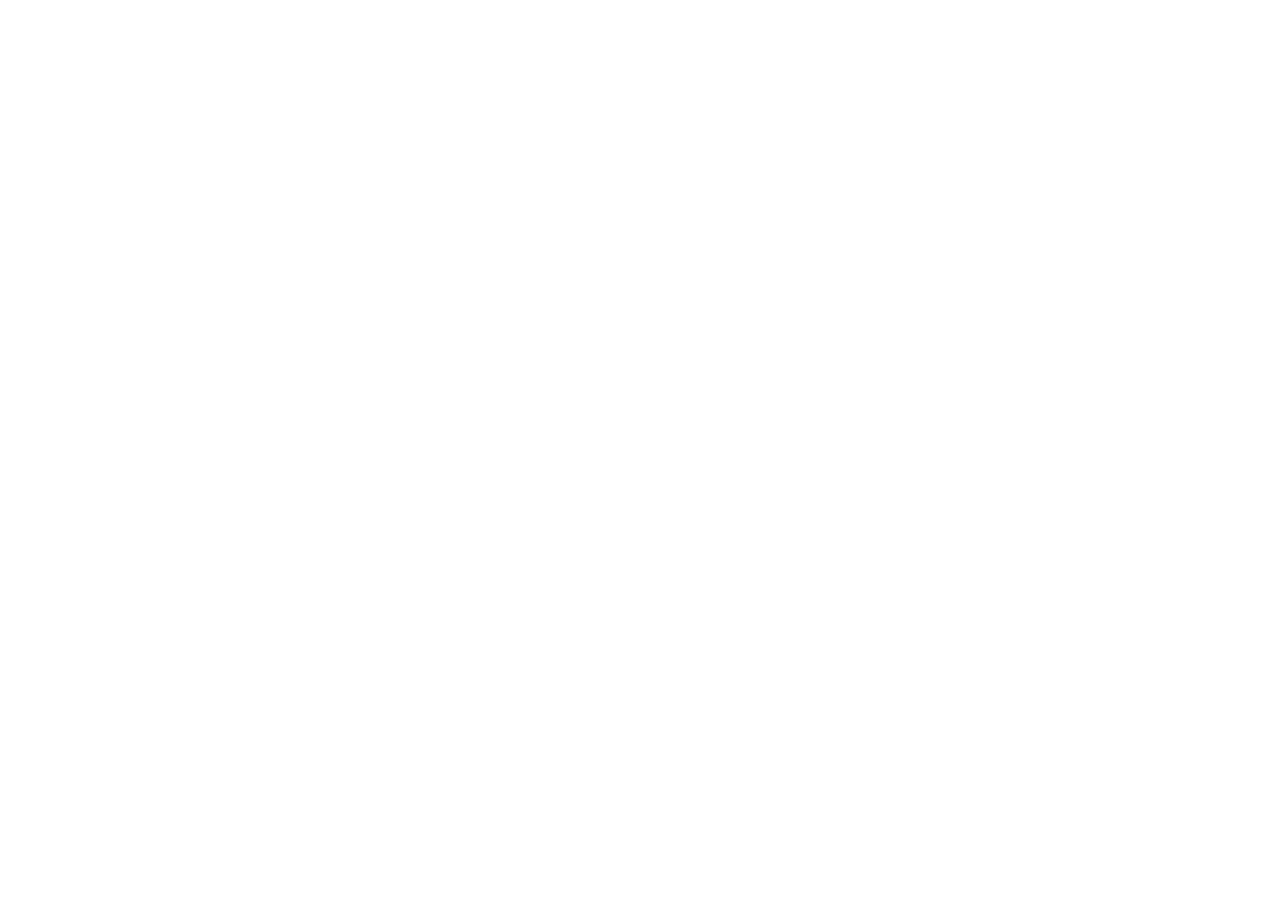
==== login.html @ a2781658 "init project" ====
<!DOCTYPE html>
<html lang="en">
    <head>
        <meta charset="UTF-8" />
        <meta http-equiv="X-UA-Compatible" content="IE=edge" />
        <meta name="viewport" content="width=device-width, initial-scale=1.0" />
        <title>Document</title>
    </head>
    <body></body>
</html>
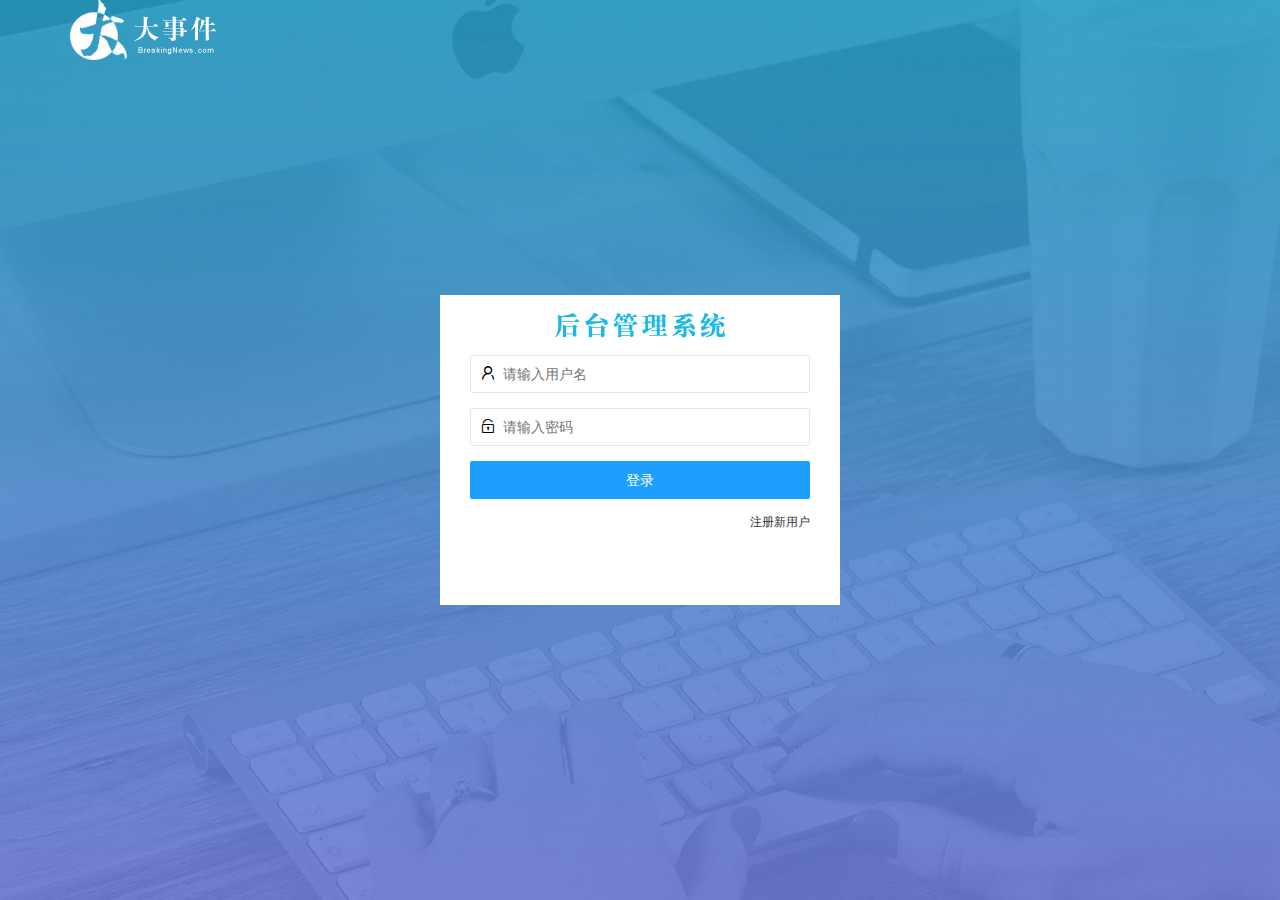
==== commit cc197604: "完成了登录和注册的提交" ====
--- a/login.html
+++ b/login.html
@@ -1,10 +1,102 @@
 <!DOCTYPE html>
 <html lang="en">
-    <head>
-        <meta charset="UTF-8" />
-        <meta http-equiv="X-UA-Compatible" content="IE=edge" />
-        <meta name="viewport" content="width=device-width, initial-scale=1.0" />
-        <title>Document</title>
-    </head>
-    <body></body>
+	<head>
+		<meta charset="UTF-8" />
+		<meta http-equiv="X-UA-Compatible" content="IE=edge" />
+		<meta name="viewport" content="width=device-width, initial-scale=1.0" />
+		<title>大事件-登录/注册</title>
+		<link rel="stylesheet" href="./assets/lib/layui/css/layui.css" />
+		<link rel="stylesheet" href="./assets/css/login.css" />
+	</head>
+
+	<body>
+		<!-- 头部logo区域 -->
+
+		<div class="layui-main">
+			<img src="./assets/images/logo.png" alt="" />
+		</div>
+
+		<!-- 登录的div -->
+		<div class="loginAndRegBox">
+			<div class="title-box"></div>
+
+			<!-- 登录的表单 -->
+			<div class="login-box">
+				<form class="layui-form" id="form_login">
+					<!-- 用户名框 -->
+					<div class="layui-form-item">
+						<i class="layui-icon layui-icon-username"></i>
+						<input type="text" name="username" required lay-verify="required" placeholder="请输入用户名" autocomplete="off" class="layui-input" />
+					</div>
+
+					<!-- 密码框 -->
+					<div class="layui-form-item">
+						<i class="layui-icon layui-icon-password"></i>
+						<input type="password" name="password" required lay-verify="required|pwd" placeholder="请输入密码" autocomplete="off" class="layui-input" />
+					</div>
+
+					<!-- 登录按钮 -->
+					<div class="layui-form-item">
+						<!-- 表单提交按钮和普通按钮的区别就是lay-submit属性 -->
+						<button class="layui-btn layui-btn-fluid layui-btn-normal" lay-submit="formDemo">登录</button>
+					</div>
+
+					<div class="layui-form-item links">
+						<a href="javascript:;" id="link_reg">注册新用户</a>
+					</div>
+				</form>
+			</div>
+
+			<!-- 注册的div-->
+			<div class="reg-box">
+				<!-- 注册的表单 -->
+				<form class="layui-form" id="form_reg">
+					<!-- 用户名框 -->
+					<div class="layui-form-item">
+						<i class="layui-icon layui-icon-username"></i>
+						<input type="text" name="username" required lay-verify="required" placeholder="请输入用户名" autocomplete="off" class="layui-input" />
+					</div>
+
+					<!-- 密码框 -->
+					<div class="layui-form-item">
+						<i class="layui-icon layui-icon-password"></i>
+						<input type="password" name="password" required lay-verify="required|pwd" placeholder="请输入密码" autocomplete="off" class="layui-input" />
+					</div>
+					<!-- 密码确认框 -->
+					<div class="layui-form-item">
+						<i class="layui-icon layui-icon-password"></i>
+						<input
+							type="password"
+							name="repassword"
+							required
+							lay-verify="required|pwd|repwd"
+							placeholder="再次确认密码"
+							autocomplete="off"
+							class="layui-input"
+						/>
+					</div>
+
+					<!-- 注册按钮 -->
+					<div class="layui-form-item">
+						<!-- 表单提交按钮和普通按钮的区别就是lay-submit属性 -->
+						<button class="layui-btn layui-btn-fluid layui-btn-normal" lay-submit="formDemo">注册</button>
+					</div>
+
+					<div class="layui-form-item links">
+						<a href="javascript:;" id="link_login">已有账户？去登录</a>
+					</div>
+				</form>
+			</div>
+		</div>
+		<!-- 导入layui的js文件-->
+		<script src="./assets/lib/layui/layui.all.js"></script>
+
+		<!-- 导入jQuery -->
+		<script src="./assets/lib/jquery.js"></script>
+
+		<!-- 导入自己封装的api -->
+		<script src="./assets/js/baseAPI.js"></script>
+		<!-- 导入自己的JavaScript -->
+		<script src="./assets/js/login.js"></script>
+	</body>
 </html>
--- a/assets/lib/layui/css/layui.css
+++ b/assets/lib/layui/css/layui.css
@@ -0,0 +1,2 @@
+/** layui-v2.5.5 MIT License By https://www.layui.com */
+ .layui-inline,img{display:inline-block;vertical-align:middle}h1,h2,h3,h4,h5,h6{font-weight:400}.layui-edge,.layui-header,.layui-inline,.layui-main{position:relative}.layui-body,.layui-edge,.layui-elip{overflow:hidden}.layui-btn,.layui-edge,.layui-inline,img{vertical-align:middle}.layui-btn,.layui-disabled,.layui-icon,.layui-unselect{-moz-user-select:none;-webkit-user-select:none;-ms-user-select:none}.layui-elip,.layui-form-checkbox span,.layui-form-pane .layui-form-label{text-overflow:ellipsis;white-space:nowrap}.layui-breadcrumb,.layui-tree-btnGroup{visibility:hidden}blockquote,body,button,dd,div,dl,dt,form,h1,h2,h3,h4,h5,h6,input,li,ol,p,pre,td,textarea,th,ul{margin:0;padding:0;-webkit-tap-highlight-color:rgba(0,0,0,0)}a:active,a:hover{outline:0}img{border:none}li{list-style:none}table{border-collapse:collapse;border-spacing:0}h4,h5,h6{font-size:100%}button,input,optgroup,option,select,textarea{font-family:inherit;font-size:inherit;font-style:inherit;font-weight:inherit;outline:0}pre{white-space:pre-wrap;white-space:-moz-pre-wrap;white-space:-pre-wrap;white-space:-o-pre-wrap;word-wrap:break-word}body{line-height:24px;font:14px Helvetica Neue,Helvetica,PingFang SC,Tahoma,Arial,sans-serif}hr{height:1px;margin:10px 0;border:0;clear:both}a{color:#333;text-decoration:none}a:hover{color:#777}a cite{font-style:normal;*cursor:pointer}.layui-border-box,.layui-border-box *{box-sizing:border-box}.layui-box,.layui-box *{box-sizing:content-box}.layui-clear{clear:both;*zoom:1}.layui-clear:after{content:'\20';clear:both;*zoom:1;display:block;height:0}.layui-inline{*display:inline;*zoom:1}.layui-edge{display:inline-block;width:0;height:0;border-width:6px;border-style:dashed;border-color:transparent}.layui-edge-top{top:-4px;border-bottom-color:#999;border-bottom-style:solid}.layui-edge-right{border-left-color:#999;border-left-style:solid}.layui-edge-bottom{top:2px;border-top-color:#999;border-top-style:solid}.layui-edge-left{border-right-color:#999;border-right-style:solid}.layui-disabled,.layui-disabled:hover{color:#d2d2d2!important;cursor:not-allowed!important}.layui-circle{border-radius:100%}.layui-show{display:block!important}.layui-hide{display:none!important}@font-face{font-family:layui-icon;src:url(../font/iconfont.eot?v=250);src:url(../font/iconfont.eot?v=250#iefix) format('embedded-opentype'),url(../font/iconfont.woff2?v=250) format('woff2'),url(../font/iconfont.woff?v=250) format('woff'),url(../font/iconfont.ttf?v=250) format('truetype'),url(../font/iconfont.svg?v=250#layui-icon) format('svg')}.layui-icon{font-family:layui-icon!important;font-size:16px;font-style:normal;-webkit-font-smoothing:antialiased;-moz-osx-font-smoothing:grayscale}.layui-icon-reply-fill:before{content:"\e611"}.layui-icon-set-fill:before{content:"\e614"}.layui-icon-menu-fill:before{content:"\e60f"}.layui-icon-search:before{content:"\e615"}.layui-icon-share:before{content:"\e641"}.layui-icon-set-sm:before{content:"\e620"}.layui-icon-engine:before{content:"\e628"}.layui-icon-close:before{content:"\1006"}.layui-icon-close-fill:before{content:"\1007"}.layui-icon-chart-screen:before{content:"\e629"}.layui-icon-star:before{content:"\e600"}.layui-icon-circle-dot:before{content:"\e617"}.layui-icon-chat:before{content:"\e606"}.layui-icon-release:before{content:"\e609"}.layui-icon-list:before{content:"\e60a"}.layui-icon-chart:before{content:"\e62c"}.layui-icon-ok-circle:before{content:"\1005"}.layui-icon-layim-theme:before{content:"\e61b"}.layui-icon-table:before{content:"\e62d"}.layui-icon-right:before{content:"\e602"}.layui-icon-left:before{content:"\e603"}.layui-icon-cart-simple:before{content:"\e698"}.layui-icon-face-cry:before{content:"\e69c"}.layui-icon-face-smile:before{content:"\e6af"}.layui-icon-survey:before{content:"\e6b2"}.layui-icon-tree:before{content:"\e62e"}.layui-icon-upload-circle:before{content:"\e62f"}.layui-icon-add-circle:before{content:"\e61f"}.layui-icon-download-circle:before{content:"\e601"}.layui-icon-templeate-1:before{content:"\e630"}.layui-icon-util:before{content:"\e631"}.layui-icon-face-surprised:before{content:"\e664"}.layui-icon-edit:before{content:"\e642"}.layui-icon-speaker:before{content:"\e645"}.layui-icon-down:before{content:"\e61a"}.layui-icon-file:before{content:"\e621"}.layui-icon-layouts:before{content:"\e632"}.layui-icon-rate-half:before{content:"\e6c9"}.layui-icon-add-circle-fine:before{content:"\e608"}.layui-icon-prev-circle:before{content:"\e633"}.layui-icon-read:before{content:"\e705"}.layui-icon-404:before{content:"\e61c"}.layui-icon-carousel:before{content:"\e634"}.layui-icon-help:before{content:"\e607"}.layui-icon-code-circle:before{content:"\e635"}.layui-icon-water:before{content:"\e636"}.layui-icon-username:before{content:"\e66f"}.layui-icon-find-fill:before{content:"\e670"}.layui-icon-about:before{content:"\e60b"}.layui-icon-location:before{content:"\e715"}.layui-icon-up:before{content:"\e619"}.layui-icon-pause:before{content:"\e651"}.layui-icon-date:before{content:"\e637"}.layui-icon-layim-uploadfile:before{content:"\e61d"}.layui-icon-delete:before{content:"\e640"}.layui-icon-play:before{content:"\e652"}.layui-icon-top:before{content:"\e604"}.layui-icon-friends:before{content:"\e612"}.layui-icon-refresh-3:before{content:"\e9aa"}.layui-icon-ok:before{content:"\e605"}.layui-icon-layer:before{content:"\e638"}.layui-icon-face-smile-fine:before{content:"\e60c"}.layui-icon-dollar:before{content:"\e659"}.layui-icon-group:before{content:"\e613"}.layui-icon-layim-download:before{content:"\e61e"}.layui-icon-picture-fine:before{content:"\e60d"}.layui-icon-link:before{content:"\e64c"}.layui-icon-diamond:before{content:"\e735"}.layui-icon-log:before{content:"\e60e"}.layui-icon-rate-solid:before{content:"\e67a"}.layui-icon-fonts-del:before{content:"\e64f"}.layui-icon-unlink:before{content:"\e64d"}.layui-icon-fonts-clear:before{content:"\e639"}.layui-icon-triangle-r:before{content:"\e623"}.layui-icon-circle:before{content:"\e63f"}.layui-icon-radio:before{content:"\e643"}.layui-icon-align-center:before{content:"\e647"}.layui-icon-align-right:before{content:"\e648"}.layui-icon-align-left:before{content:"\e649"}.layui-icon-loading-1:before{content:"\e63e"}.layui-icon-return:before{content:"\e65c"}.layui-icon-fonts-strong:before{content:"\e62b"}.layui-icon-upload:before{content:"\e67c"}.layui-icon-dialogue:before{content:"\e63a"}.layui-icon-video:before{content:"\e6ed"}.layui-icon-headset:before{content:"\e6fc"}.layui-icon-cellphone-fine:before{content:"\e63b"}.layui-icon-add-1:before{content:"\e654"}.layui-icon-face-smile-b:before{content:"\e650"}.layui-icon-fonts-html:before{content:"\e64b"}.layui-icon-form:before{content:"\e63c"}.layui-icon-cart:before{content:"\e657"}.layui-icon-camera-fill:before{content:"\e65d"}.layui-icon-tabs:before{content:"\e62a"}.layui-icon-fonts-code:before{content:"\e64e"}.layui-icon-fire:before{content:"\e756"}.layui-icon-set:before{content:"\e716"}.layui-icon-fonts-u:before{content:"\e646"}.layui-icon-triangle-d:before{content:"\e625"}.layui-icon-tips:before{content:"\e702"}.layui-icon-picture:before{content:"\e64a"}.layui-icon-more-vertical:before{content:"\e671"}.layui-icon-flag:before{content:"\e66c"}.layui-icon-loading:before{content:"\e63d"}.layui-icon-fonts-i:before{content:"\e644"}.layui-icon-refresh-1:before{content:"\e666"}.layui-icon-rmb:before{content:"\e65e"}.layui-icon-home:before{content:"\e68e"}.layui-icon-user:before{content:"\e770"}.layui-icon-notice:before{content:"\e667"}.layui-icon-login-weibo:before{content:"\e675"}.layui-icon-voice:before{content:"\e688"}.layui-icon-upload-drag:before{content:"\e681"}.layui-icon-login-qq:before{content:"\e676"}.layui-icon-snowflake:before{content:"\e6b1"}.layui-icon-file-b:before{content:"\e655"}.layui-icon-template:before{content:"\e663"}.layui-icon-auz:before{content:"\e672"}.layui-icon-console:before{content:"\e665"}.layui-icon-app:before{content:"\e653"}.layui-icon-prev:before{content:"\e65a"}.layui-icon-website:before{content:"\e7ae"}.layui-icon-next:before{content:"\e65b"}.layui-icon-component:before{content:"\e857"}.layui-icon-more:before{content:"\e65f"}.layui-icon-login-wechat:before{content:"\e677"}.layui-icon-shrink-right:before{content:"\e668"}.layui-icon-spread-left:before{content:"\e66b"}.layui-icon-camera:before{content:"\e660"}.layui-icon-note:before{content:"\e66e"}.layui-icon-refresh:before{content:"\e669"}.layui-icon-female:before{content:"\e661"}.layui-icon-male:before{content:"\e662"}.layui-icon-password:before{content:"\e673"}.layui-icon-senior:before{content:"\e674"}.layui-icon-theme:before{content:"\e66a"}.layui-icon-tread:before{content:"\e6c5"}.layui-icon-praise:before{content:"\e6c6"}.layui-icon-star-fill:before{content:"\e658"}.layui-icon-rate:before{content:"\e67b"}.layui-icon-template-1:before{content:"\e656"}.layui-icon-vercode:before{content:"\e679"}.layui-icon-cellphone:before{content:"\e678"}.layui-icon-screen-full:before{content:"\e622"}.layui-icon-screen-restore:before{content:"\e758"}.layui-icon-cols:before{content:"\e610"}.layui-icon-export:before{content:"\e67d"}.layui-icon-print:before{content:"\e66d"}.layui-icon-slider:before{content:"\e714"}.layui-icon-addition:before{content:"\e624"}.layui-icon-subtraction:before{content:"\e67e"}.layui-icon-service:before{content:"\e626"}.layui-icon-transfer:before{content:"\e691"}.layui-main{width:1140px;margin:0 auto}.layui-header{z-index:1000;height:60px}.layui-header a:hover{transition:all .5s;-webkit-transition:all .5s}.layui-side{position:fixed;left:0;top:0;bottom:0;z-index:999;width:200px;overflow-x:hidden}.layui-side-scroll{position:relative;width:220px;height:100%;overflow-x:hidden}.layui-body{position:absolute;left:200px;right:0;top:0;bottom:0;z-index:998;width:auto;overflow-y:auto;box-sizing:border-box}.layui-layout-body{overflow:hidden}.layui-layout-admin .layui-header{background-color:#23262E}.layui-layout-admin .layui-side{top:60px;width:200px;overflow-x:hidden}.layui-layout-admin .layui-body{position:fixed;top:60px;bottom:44px}.layui-layout-admin .layui-main{width:auto;margin:0 15px}.layui-layout-admin .layui-footer{position:fixed;left:200px;right:0;bottom:0;height:44px;line-height:44px;padding:0 15px;background-color:#eee}.layui-layout-admin .layui-logo{position:absolute;left:0;top:0;width:200px;height:100%;line-height:60px;text-align:center;color:#009688;font-size:16px}.layui-layout-admin .layui-header .layui-nav{background:0 0}.layui-layout-left{position:absolute!important;left:200px;top:0}.layui-layout-right{position:absolute!important;right:0;top:0}.layui-container{position:relative;margin:0 auto;padding:0 15px;box-sizing:border-box}.layui-fluid{position:relative;margin:0 auto;padding:0 15px}.layui-row:after,.layui-row:before{content:'';display:block;clear:both}.layui-col-lg1,.layui-col-lg10,.layui-col-lg11,.layui-col-lg12,.layui-col-lg2,.layui-col-lg3,.layui-col-lg4,.layui-col-lg5,.layui-col-lg6,.layui-col-lg7,.layui-col-lg8,.layui-col-lg9,.layui-col-md1,.layui-col-md10,.layui-col-md11,.layui-col-md12,.layui-col-md2,.layui-col-md3,.layui-col-md4,.layui-col-md5,.layui-col-md6,.layui-col-md7,.layui-col-md8,.layui-col-md9,.layui-col-sm1,.layui-col-sm10,.layui-col-sm11,.layui-col-sm12,.layui-col-sm2,.layui-col-sm3,.layui-col-sm4,.layui-col-sm5,.layui-col-sm6,.layui-col-sm7,.layui-col-sm8,.layui-col-sm9,.layui-col-xs1,.layui-col-xs10,.layui-col-xs11,.layui-col-xs12,.layui-col-xs2,.layui-col-xs3,.layui-col-xs4,.layui-col-xs5,.layui-col-xs6,.layui-col-xs7,.layui-col-xs8,.layui-col-xs9{position:relative;display:block;box-sizing:border-box}.layui-col-xs1,.layui-col-xs10,.layui-col-xs11,.layui-col-xs12,.layui-col-xs2,.layui-col-xs3,.layui-col-xs4,.layui-col-xs5,.layui-col-xs6,.layui-col-xs7,.layui-col-xs8,.layui-col-xs9{float:left}.layui-col-xs1{width:8.33333333%}.layui-col-xs2{width:16.66666667%}.layui-col-xs3{width:25%}.layui-col-xs4{width:33.33333333%}.layui-col-xs5{width:41.66666667%}.layui-col-xs6{width:50%}.layui-col-xs7{width:58.33333333%}.layui-col-xs8{width:66.66666667%}.layui-col-xs9{width:75%}.layui-col-xs10{width:83.33333333%}.layui-col-xs11{width:91.66666667%}.layui-col-xs12{width:100%}.layui-col-xs-offset1{margin-left:8.33333333%}.layui-col-xs-offset2{margin-left:16.66666667%}.layui-col-xs-offset3{margin-left:25%}.layui-col-xs-offset4{margin-left:33.33333333%}.layui-col-xs-offset5{margin-left:41.66666667%}.layui-col-xs-offset6{margin-left:50%}.layui-col-xs-offset7{margin-left:58.33333333%}.layui-col-xs-offset8{margin-left:66.66666667%}.layui-col-xs-offset9{margin-left:75%}.layui-col-xs-offset10{margin-left:83.33333333%}.layui-col-xs-offset11{margin-left:91.66666667%}.layui-col-xs-offset12{margin-left:100%}@media screen and (max-width:768px){.layui-hide-xs{display:none!important}.layui-show-xs-block{display:block!important}.layui-show-xs-inline{display:inline!important}.layui-show-xs-inline-block{display:inline-block!important}}@media screen and (min-width:768px){.layui-container{width:750px}.layui-hide-sm{display:none!important}.layui-show-sm-block{display:block!important}.layui-show-sm-inline{display:inline!important}.layui-show-sm-inline-block{display:inline-block!important}.layui-col-sm1,.layui-col-sm10,.layui-col-sm11,.layui-col-sm12,.layui-col-sm2,.layui-col-sm3,.layui-col-sm4,.layui-col-sm5,.layui-col-sm6,.layui-col-sm7,.layui-col-sm8,.layui-col-sm9{float:left}.layui-col-sm1{width:8.33333333%}.layui-col-sm2{width:16.66666667%}.layui-col-sm3{width:25%}.layui-col-sm4{width:33.33333333%}.layui-col-sm5{width:41.66666667%}.layui-col-sm6{width:50%}.layui-col-sm7{width:58.33333333%}.layui-col-sm8{width:66.66666667%}.layui-col-sm9{width:75%}.layui-col-sm10{width:83.33333333%}.layui-col-sm11{width:91.66666667%}.layui-col-sm12{width:100%}.layui-col-sm-offset1{margin-left:8.33333333%}.layui-col-sm-offset2{margin-left:16.66666667%}.layui-col-sm-offset3{margin-left:25%}.layui-col-sm-offset4{margin-left:33.33333333%}.layui-col-sm-offset5{margin-left:41.66666667%}.layui-col-sm-offset6{margin-left:50%}.layui-col-sm-offset7{margin-left:58.33333333%}.layui-col-sm-offset8{margin-left:66.66666667%}.layui-col-sm-offset9{margin-left:75%}.layui-col-sm-offset10{margin-left:83.33333333%}.layui-col-sm-offset11{margin-left:91.66666667%}.layui-col-sm-offset12{margin-left:100%}}@media screen and (min-width:992px){.layui-container{width:970px}.layui-hide-md{display:none!important}.layui-show-md-block{display:block!important}.layui-show-md-inline{display:inline!important}.layui-show-md-inline-block{display:inline-block!important}.layui-col-md1,.layui-col-md10,.layui-col-md11,.layui-col-md12,.layui-col-md2,.layui-col-md3,.layui-col-md4,.layui-col-md5,.layui-col-md6,.layui-col-md7,.layui-col-md8,.layui-col-md9{float:left}.layui-col-md1{width:8.33333333%}.layui-col-md2{width:16.66666667%}.layui-col-md3{width:25%}.layui-col-md4{width:33.33333333%}.layui-col-md5{width:41.66666667%}.layui-col-md6{width:50%}.layui-col-md7{width:58.33333333%}.layui-col-md8{width:66.66666667%}.layui-col-md9{width:75%}.layui-col-md10{width:83.33333333%}.layui-col-md11{width:91.66666667%}.layui-col-md12{width:100%}.layui-col-md-offset1{margin-left:8.33333333%}.layui-col-md-offset2{margin-left:16.66666667%}.layui-col-md-offset3{margin-left:25%}.layui-col-md-offset4{margin-left:33.33333333%}.layui-col-md-offset5{margin-left:41.66666667%}.layui-col-md-offset6{margin-left:50%}.layui-col-md-offset7{margin-left:58.33333333%}.layui-col-md-offset8{margin-left:66.66666667%}.layui-col-md-offset9{margin-left:75%}.layui-col-md-offset10{margin-left:83.33333333%}.layui-col-md-offset11{margin-left:91.66666667%}.layui-col-md-offset12{margin-left:100%}}@media screen and (min-width:1200px){.layui-container{width:1170px}.layui-hide-lg{display:none!important}.layui-show-lg-block{display:block!important}.layui-show-lg-inline{display:inline!important}.layui-show-lg-inline-block{display:inline-block!important}.layui-col-lg1,.layui-col-lg10,.layui-col-lg11,.layui-col-lg12,.layui-col-lg2,.layui-col-lg3,.layui-col-lg4,.layui-col-lg5,.layui-col-lg6,.layui-col-lg7,.layui-col-lg8,.layui-col-lg9{float:left}.layui-col-lg1{width:8.33333333%}.layui-col-lg2{width:16.66666667%}.layui-col-lg3{width:25%}.layui-col-lg4{width:33.33333333%}.layui-col-lg5{width:41.66666667%}.layui-col-lg6{width:50%}.layui-col-lg7{width:58.33333333%}.layui-col-lg8{width:66.66666667%}.layui-col-lg9{width:75%}.layui-col-lg10{width:83.33333333%}.layui-col-lg11{width:91.66666667%}.layui-col-lg12{width:100%}.layui-col-lg-offset1{margin-left:8.33333333%}.layui-col-lg-offset2{margin-left:16.66666667%}.layui-col-lg-offset3{margin-left:25%}.layui-col-lg-offset4{margin-left:33.33333333%}.layui-col-lg-offset5{margin-left:41.66666667%}.layui-col-lg-offset6{margin-left:50%}.layui-col-lg-offset7{margin-left:58.33333333%}.layui-col-lg-offset8{margin-left:66.66666667%}.layui-col-lg-offset9{margin-left:75%}.layui-col-lg-offset10{margin-left:83.33333333%}.layui-col-lg-offset11{margin-left:91.66666667%}.layui-col-lg-offset12{margin-left:100%}}.layui-col-space1{margin:-.5px}.layui-col-space1>*{padding:.5px}.layui-col-space3{margin:-1.5px}.layui-col-space3>*{padding:1.5px}.layui-col-space5{margin:-2.5px}.layui-col-space5>*{padding:2.5px}.layui-col-space8{margin:-3.5px}.layui-col-space8>*{padding:3.5px}.layui-col-space10{margin:-5px}.layui-col-space10>*{padding:5px}.layui-col-space12{margin:-6px}.layui-col-space12>*{padding:6px}.layui-col-space15{margin:-7.5px}.layui-col-space15>*{padding:7.5px}.layui-col-space18{margin:-9px}.layui-col-space18>*{padding:9px}.layui-col-space20{margin:-10px}.layui-col-space20>*{padding:10px}.layui-col-space22{margin:-11px}.layui-col-space22>*{padding:11px}.layui-col-space25{margin:-12.5px}.layui-col-space25>*{padding:12.5px}.layui-col-space30{margin:-15px}.layui-col-space30>*{padding:15px}.layui-btn,.layui-input,.layui-select,.layui-textarea,.layui-upload-button{outline:0;-webkit-appearance:none;transition:all .3s;-webkit-transition:all .3s;box-sizing:border-box}.layui-elem-quote{margin-bottom:10px;padding:15px;line-height:22px;border-left:5px solid #009688;border-radius:0 2px 2px 0;background-color:#f2f2f2}.layui-quote-nm{border-style:solid;border-width:1px 1px 1px 5px;background:0 0}.layui-elem-field{margin-bottom:10px;padding:0;border-width:1px;border-style:solid}.layui-elem-field legend{margin-left:20px;padding:0 10px;font-size:20px;font-weight:300}.layui-field-title{margin:10px 0 20px;border-width:1px 0 0}.layui-field-box{padding:10px 15px}.layui-field-title .layui-field-box{padding:10px 0}.layui-progress{position:relative;height:6px;border-radius:20px;background-color:#e2e2e2}.layui-progress-bar{position:absolute;left:0;top:0;width:0;max-width:100%;height:6px;border-radius:20px;text-align:right;background-color:#5FB878;transition:all .3s;-webkit-transition:all .3s}.layui-progress-big,.layui-progress-big .layui-progress-bar{height:18px;line-height:18px}.layui-progress-text{position:relative;top:-20px;line-height:18px;font-size:12px;color:#666}.layui-progress-big .layui-progress-text{position:static;padding:0 10px;color:#fff}.layui-collapse{border-width:1px;border-style:solid;border-radius:2px}.layui-colla-content,.layui-colla-item{border-top-width:1px;border-top-style:solid}.layui-colla-item:first-child{border-top:none}.layui-colla-title{position:relative;height:42px;line-height:42px;padding:0 15px 0 35px;color:#333;background-color:#f2f2f2;cursor:pointer;font-size:14px;overflow:hidden}.layui-colla-content{display:none;padding:10px 15px;line-height:22px;color:#666}.layui-colla-icon{position:absolute;left:15px;top:0;font-size:14px}.layui-card{margin-bottom:15px;border-radius:2px;background-color:#fff;box-shadow:0 1px 2px 0 rgba(0,0,0,.05)}.layui-card:last-child{margin-bottom:0}.layui-card-header{position:relative;height:42px;line-height:42px;padding:0 15px;border-bottom:1px solid #f6f6f6;color:#333;border-radius:2px 2px 0 0;font-size:14px}.layui-bg-black,.layui-bg-blue,.layui-bg-cyan,.layui-bg-green,.layui-bg-orange,.layui-bg-red{color:#fff!important}.layui-card-body{position:relative;padding:10px 15px;line-height:24px}.layui-card-body[pad15]{padding:15px}.layui-card-body[pad20]{padding:20px}.layui-card-body .layui-table{margin:5px 0}.layui-card .layui-tab{margin:0}.layui-panel-window{position:relative;padding:15px;border-radius:0;border-top:5px solid #E6E6E6;background-color:#fff}.layui-auxiliar-moving{position:fixed;left:0;right:0;top:0;bottom:0;width:100%;height:100%;background:0 0;z-index:9999999999}.layui-form-label,.layui-form-mid,.layui-form-select,.layui-input-block,.layui-input-inline,.layui-textarea{position:relative}.layui-bg-red{background-color:#FF5722!important}.layui-bg-orange{background-color:#FFB800!important}.layui-bg-green{background-color:#009688!important}.layui-bg-cyan{background-color:#2F4056!important}.layui-bg-blue{background-color:#1E9FFF!important}.layui-bg-black{background-color:#393D49!important}.layui-bg-gray{background-color:#eee!important;color:#666!important}.layui-badge-rim,.layui-colla-content,.layui-colla-item,.layui-collapse,.layui-elem-field,.layui-form-pane .layui-form-item[pane],.layui-form-pane .layui-form-label,.layui-input,.layui-layedit,.layui-layedit-tool,.layui-quote-nm,.layui-select,.layui-tab-bar,.layui-tab-card,.layui-tab-title,.layui-tab-title .layui-this:after,.layui-textarea{border-color:#e6e6e6}.layui-timeline-item:before,hr{background-color:#e6e6e6}.layui-text{line-height:22px;font-size:14px;color:#666}.layui-text h1,.layui-text h2,.layui-text h3{font-weight:500;color:#333}.layui-text h1{font-size:30px}.layui-text h2{font-size:24px}.layui-text h3{font-size:18px}.layui-text a:not(.layui-btn){color:#01AAED}.layui-text a:not(.layui-btn):hover{text-decoration:underline}.layui-text ul{padding:5px 0 5px 15px}.layui-text ul li{margin-top:5px;list-style-type:disc}.layui-text em,.layui-word-aux{color:#999!important;padding:0 5px!important}.layui-btn{display:inline-block;height:38px;line-height:38px;padding:0 18px;background-color:#009688;color:#fff;white-space:nowrap;text-align:center;font-size:14px;border:none;border-radius:2px;cursor:pointer}.layui-btn:hover{opacity:.8;filter:alpha(opacity=80);color:#fff}.layui-btn:active{opacity:1;filter:alpha(opacity=100)}.layui-btn+.layui-btn{margin-left:10px}.layui-btn-container{font-size:0}.layui-btn-container .layui-btn{margin-right:10px;margin-bottom:10px}.layui-btn-container .layui-btn+.layui-btn{margin-left:0}.layui-table .layui-btn-container .layui-btn{margin-bottom:9px}.layui-btn-radius{border-radius:100px}.layui-btn .layui-icon{margin-right:3px;font-size:18px;vertical-align:bottom;vertical-align:middle\9}.layui-btn-primary{border:1px solid #C9C9C9;background-color:#fff;color:#555}.layui-btn-primary:hover{border-color:#009688;color:#333}.layui-btn-normal{background-color:#1E9FFF}.layui-btn-warm{background-color:#FFB800}.layui-btn-danger{background-color:#FF5722}.layui-btn-checked{background-color:#5FB878}.layui-btn-disabled,.layui-btn-disabled:active,.layui-btn-disabled:hover{border:1px solid #e6e6e6;background-color:#FBFBFB;color:#C9C9C9;cursor:not-allowed;opacity:1}.layui-btn-lg{height:44px;line-height:44px;padding:0 25px;font-size:16px}.layui-btn-sm{height:30px;line-height:30px;padding:0 10px;font-size:12px}.layui-btn-sm i{font-size:16px!important}.layui-btn-xs{height:22px;line-height:22px;padding:0 5px;font-size:12px}.layui-btn-xs i{font-size:14px!important}.layui-btn-group{display:inline-block;vertical-align:middle;font-size:0}.layui-btn-group .layui-btn{margin-left:0!important;margin-right:0!important;border-left:1px solid rgba(255,255,255,.5);border-radius:0}.layui-btn-group .layui-btn-primary{border-left:none}.layui-btn-group .layui-btn-primary:hover{border-color:#C9C9C9;color:#009688}.layui-btn-group .layui-btn:first-child{border-left:none;border-radius:2px 0 0 2px}.layui-btn-group .layui-btn-primary:first-child{border-left:1px solid #c9c9c9}.layui-btn-group .layui-btn:last-child{border-radius:0 2px 2px 0}.layui-btn-group .layui-btn+.layui-btn{margin-left:0}.layui-btn-group+.layui-btn-group{margin-left:10px}.layui-btn-fluid{width:100%}.layui-input,.layui-select,.layui-textarea{height:38px;line-height:1.3;line-height:38px\9;border-width:1px;border-style:solid;background-color:#fff;border-radius:2px}.layui-input::-webkit-input-placeholder,.layui-select::-webkit-input-placeholder,.layui-textarea::-webkit-input-placeholder{line-height:1.3}.layui-input,.layui-textarea{display:block;width:100%;padding-left:10px}.layui-input:hover,.layui-textarea:hover{border-color:#D2D2D2!important}.layui-input:focus,.layui-textarea:focus{border-color:#C9C9C9!important}.layui-textarea{min-height:100px;height:auto;line-height:20px;padding:6px 10px;resize:vertical}.layui-select{padding:0 10px}.layui-form input[type=checkbox],.layui-form input[type=radio],.layui-form select{display:none}.layui-form [lay-ignore]{display:initial}.layui-form-item{margin-bottom:15px;clear:both;*zoom:1}.layui-form-item:after{content:'\20';clear:both;*zoom:1;display:block;height:0}.layui-form-label{float:left;display:block;padding:9px 15px;width:80px;font-weight:400;line-height:20px;text-align:right}.layui-form-label-col{display:block;float:none;padding:9px 0;line-height:20px;text-align:left}.layui-form-item .layui-inline{margin-bottom:5px;margin-right:10px}.layui-input-block{margin-left:110px;min-height:36px}.layui-input-inline{display:inline-block;vertical-align:middle}.layui-form-item .layui-input-inline{float:left;width:190px;margin-right:10px}.layui-form-text .layui-input-inline{width:auto}.layui-form-mid{float:left;display:block;padding:9px 0!important;line-height:20px;margin-right:10px}.layui-form-danger+.layui-form-select .layui-input,.layui-form-danger:focus{border-color:#FF5722!important}.layui-form-select .layui-input{padding-right:30px;cursor:pointer}.layui-form-select .layui-edge{position:absolute;right:10px;top:50%;margin-top:-3px;cursor:pointer;border-width:6px;border-top-color:#c2c2c2;border-top-style:solid;transition:all .3s;-webkit-transition:all .3s}.layui-form-select dl{display:none;position:absolute;left:0;top:42px;padding:5px 0;z-index:899;min-width:100%;border:1px solid #d2d2d2;max-height:300px;overflow-y:auto;background-color:#fff;border-radius:2px;box-shadow:0 2px 4px rgba(0,0,0,.12);box-sizing:border-box}.layui-form-select dl dd,.layui-form-select dl dt{padding:0 10px;line-height:36px;white-space:nowrap;overflow:hidden;text-overflow:ellipsis}.layui-form-select dl dt{font-size:12px;color:#999}.layui-form-select dl dd{cursor:pointer}.layui-form-select dl dd:hover{background-color:#f2f2f2;-webkit-transition:.5s all;transition:.5s all}.layui-form-select .layui-select-group dd{padding-left:20px}.layui-form-select dl dd.layui-select-tips{padding-left:10px!important;color:#999}.layui-form-select dl dd.layui-this{background-color:#5FB878;color:#fff}.layui-form-checkbox,.layui-form-select dl dd.layui-disabled{background-color:#fff}.layui-form-selected dl{display:block}.layui-form-checkbox,.layui-form-checkbox *,.layui-form-switch{display:inline-block;vertical-align:middle}.layui-form-selected .layui-edge{margin-top:-9px;-webkit-transform:rotate(180deg);transform:rotate(180deg);margin-top:-3px\9}:root .layui-form-selected .layui-edge{margin-top:-9px\0/IE9}.layui-form-selectup dl{top:auto;bottom:42px}.layui-select-none{margin:5px 0;text-align:center;color:#999}.layui-select-disabled .layui-disabled{border-color:#eee!important}.layui-select-disabled .layui-edge{border-top-color:#d2d2d2}.layui-form-checkbox{position:relative;height:30px;line-height:30px;margin-right:10px;padding-right:30px;cursor:pointer;font-size:0;-webkit-transition:.1s linear;transition:.1s linear;box-sizing:border-box}.layui-form-checkbox span{padding:0 10px;height:100%;font-size:14px;border-radius:2px 0 0 2px;background-color:#d2d2d2;color:#fff;overflow:hidden}.layui-form-checkbox:hover span{background-color:#c2c2c2}.layui-form-checkbox i{position:absolute;right:0;top:0;width:30px;height:28px;border:1px solid #d2d2d2;border-left:none;border-radius:0 2px 2px 0;color:#fff;font-size:20px;text-align:center}.layui-form-checkbox:hover i{border-color:#c2c2c2;color:#c2c2c2}.layui-form-checked,.layui-form-checked:hover{border-color:#5FB878}.layui-form-checked span,.layui-form-checked:hover span{background-color:#5FB878}.layui-form-checked i,.layui-form-checked:hover i{color:#5FB878}.layui-form-item .layui-form-checkbox{margin-top:4px}.layui-form-checkbox[lay-skin=primary]{height:auto!important;line-height:normal!important;min-width:18px;min-height:18px;border:none!important;margin-right:0;padding-left:28px;padding-right:0;background:0 0}.layui-form-checkbox[lay-skin=primary] span{padding-left:0;padding-right:15px;line-height:18px;background:0 0;color:#666}.layui-form-checkbox[lay-skin=primary] i{right:auto;left:0;width:16px;height:16px;line-height:16px;border:1px solid #d2d2d2;font-size:12px;border-radius:2px;background-color:#fff;-webkit-transition:.1s linear;transition:.1s linear}.layui-form-checkbox[lay-skin=primary]:hover i{border-color:#5FB878;color:#fff}.layui-form-checked[lay-skin=primary] i{border-color:#5FB878!important;background-color:#5FB878;color:#fff}.layui-checkbox-disbaled[lay-skin=primary] span{background:0 0!important;color:#c2c2c2}.layui-checkbox-disbaled[lay-skin=primary]:hover i{border-color:#d2d2d2}.layui-form-item .layui-form-checkbox[lay-skin=primary]{margin-top:10px}.layui-form-switch{position:relative;height:22px;line-height:22px;min-width:35px;padding:0 5px;margin-top:8px;border:1px solid #d2d2d2;border-radius:20px;cursor:pointer;background-color:#fff;-webkit-transition:.1s linear;transition:.1s linear}.layui-form-switch i{position:absolute;left:5px;top:3px;width:16px;height:16px;border-radius:20px;background-color:#d2d2d2;-webkit-transition:.1s linear;transition:.1s linear}.layui-form-switch em{position:relative;top:0;width:25px;margin-left:21px;padding:0!important;text-align:center!important;color:#999!important;font-style:normal!important;font-size:12px}.layui-form-onswitch{border-color:#5FB878;background-color:#5FB878}.layui-checkbox-disbaled,.layui-checkbox-disbaled i{border-color:#e2e2e2!important}.layui-form-onswitch i{left:100%;margin-left:-21px;background-color:#fff}.layui-form-onswitch em{margin-left:5px;margin-right:21px;color:#fff!important}.layui-checkbox-disbaled span{background-color:#e2e2e2!important}.layui-checkbox-disbaled:hover i{color:#fff!important}[lay-radio]{display:none}.layui-form-radio,.layui-form-radio *{display:inline-block;vertical-align:middle}.layui-form-radio{line-height:28px;margin:6px 10px 0 0;padding-right:10px;cursor:pointer;font-size:0}.layui-form-radio *{font-size:14px}.layui-form-radio>i{margin-right:8px;font-size:22px;color:#c2c2c2}.layui-form-radio>i:hover,.layui-form-radioed>i{color:#5FB878}.layui-radio-disbaled>i{color:#e2e2e2!important}.layui-form-pane .layui-form-label{width:110px;padding:8px 15px;height:38px;line-height:20px;border-width:1px;border-style:solid;border-radius:2px 0 0 2px;text-align:center;background-color:#FBFBFB;overflow:hidden;box-sizing:border-box}.layui-form-pane .layui-input-inline{margin-left:-1px}.layui-form-pane .layui-input-block{margin-left:110px;left:-1px}.layui-form-pane .layui-input{border-radius:0 2px 2px 0}.layui-form-pane .layui-form-text .layui-form-label{float:none;width:100%;border-radius:2px;box-sizing:border-box;text-align:left}.layui-form-pane .layui-form-text .layui-input-inline{display:block;margin:0;top:-1px;clear:both}.layui-form-pane .layui-form-text .layui-input-block{margin:0;left:0;top:-1px}.layui-form-pane .layui-form-text .layui-textarea{min-height:100px;border-radius:0 0 2px 2px}.layui-form-pane .layui-form-checkbox{margin:4px 0 4px 10px}.layui-form-pane .layui-form-radio,.layui-form-pane .layui-form-switch{margin-top:6px;margin-left:10px}.layui-form-pane .layui-form-item[pane]{position:relative;border-width:1px;border-style:solid}.layui-form-pane .layui-form-item[pane] .layui-form-label{position:absolute;left:0;top:0;height:100%;border-width:0 1px 0 0}.layui-form-pane .layui-form-item[pane] .layui-input-inline{margin-left:110px}@media screen and (max-width:450px){.layui-form-item .layui-form-label{text-overflow:ellipsis;overflow:hidden;white-space:nowrap}.layui-form-item .layui-inline{display:block;margin-right:0;margin-bottom:20px;clear:both}.layui-form-item .layui-inline:after{content:'\20';clear:both;display:block;height:0}.layui-form-item .layui-input-inline{display:block;float:none;left:-3px;width:auto;margin:0 0 10px 112px}.layui-form-item .layui-input-inline+.layui-form-mid{margin-left:110px;top:-5px;padding:0}.layui-form-item .layui-form-checkbox{margin-right:5px;margin-bottom:5px}}.layui-layedit{border-width:1px;border-style:solid;border-radius:2px}.layui-layedit-tool{padding:3px 5px;border-bottom-width:1px;border-bottom-style:solid;font-size:0}.layedit-tool-fixed{position:fixed;top:0;border-top:1px solid #e2e2e2}.layui-layedit-tool .layedit-tool-mid,.layui-layedit-tool .layui-icon{display:inline-block;vertical-align:middle;text-align:center;font-size:14px}.layui-layedit-tool .layui-icon{position:relative;width:32px;height:30px;line-height:30px;margin:3px 5px;color:#777;cursor:pointer;border-radius:2px}.layui-layedit-tool .layui-icon:hover{color:#393D49}.layui-layedit-tool .layui-icon:active{color:#000}.layui-layedit-tool .layedit-tool-active{background-color:#e2e2e2;color:#000}.layui-layedit-tool .layui-disabled,.layui-layedit-tool .layui-disabled:hover{color:#d2d2d2;cursor:not-allowed}.layui-layedit-tool .layedit-tool-mid{width:1px;height:18px;margin:0 10px;background-color:#d2d2d2}.layedit-tool-html{width:50px!important;font-size:30px!important}.layedit-tool-b,.layedit-tool-code,.layedit-tool-help{font-size:16px!important}.layedit-tool-d,.layedit-tool-face,.layedit-tool-image,.layedit-tool-unlink{font-size:18px!important}.layedit-tool-image input{position:absolute;font-size:0;left:0;top:0;width:100%;height:100%;opacity:.01;filter:Alpha(opacity=1);cursor:pointer}.layui-layedit-iframe iframe{display:block;width:100%}#LAY_layedit_code{overflow:hidden}.layui-laypage{display:inline-block;*display:inline;*zoom:1;vertical-align:middle;margin:10px 0;font-size:0}.layui-laypage>a:first-child,.layui-laypage>a:first-child em{border-radius:2px 0 0 2px}.layui-laypage>a:last-child,.layui-laypage>a:last-child em{border-radius:0 2px 2px 0}.layui-laypage>:first-child{margin-left:0!important}.layui-laypage>:last-child{margin-right:0!important}.layui-laypage a,.layui-laypage button,.layui-laypage input,.layui-laypage select,.layui-laypage span{border:1px solid #e2e2e2}.layui-laypage a,.layui-laypage span{display:inline-block;*display:inline;*zoom:1;vertical-align:middle;padding:0 15px;height:28px;line-height:28px;margin:0 -1px 5px 0;background-color:#fff;color:#333;font-size:12px}.layui-flow-more a *,.layui-laypage input,.layui-table-view select[lay-ignore]{display:inline-block}.layui-laypage a:hover{color:#009688}.layui-laypage em{font-style:normal}.layui-laypage .layui-laypage-spr{color:#999;font-weight:700}.layui-laypage a{text-decoration:none}.layui-laypage .layui-laypage-curr{position:relative}.layui-laypage .layui-laypage-curr em{position:relative;color:#fff}.layui-laypage .layui-laypage-curr .layui-laypage-em{position:absolute;left:-1px;top:-1px;padding:1px;width:100%;height:100%;background-color:#009688}.layui-laypage-em{border-radius:2px}.layui-laypage-next em,.layui-laypage-prev em{font-family:Sim sun;font-size:16px}.layui-laypage .layui-laypage-count,.layui-laypage .layui-laypage-limits,.layui-laypage .layui-laypage-refresh,.layui-laypage .layui-laypage-skip{margin-left:10px;margin-right:10px;padding:0;border:none}.layui-laypage .layui-laypage-limits,.layui-laypage .layui-laypage-refresh{vertical-align:top}.layui-laypage .layui-laypage-refresh i{font-size:18px;cursor:pointer}.layui-laypage select{height:22px;padding:3px;border-radius:2px;cursor:pointer}.layui-laypage .layui-laypage-skip{height:30px;line-height:30px;color:#999}.layui-laypage button,.layui-laypage input{height:30px;line-height:30px;border-radius:2px;vertical-align:top;background-color:#fff;box-sizing:border-box}.layui-laypage input{width:40px;margin:0 10px;padding:0 3px;text-align:center}.layui-laypage input:focus,.layui-laypage select:focus{border-color:#009688!important}.layui-laypage button{margin-left:10px;padding:0 10px;cursor:pointer}.layui-table,.layui-table-view{margin:10px 0}.layui-flow-more{margin:10px 0;text-align:center;color:#999;font-size:14px}.layui-flow-more a{height:32px;line-height:32px}.layui-flow-more a *{vertical-align:top}.layui-flow-more a cite{padding:0 20px;border-radius:3px;background-color:#eee;color:#333;font-style:normal}.layui-flow-more a cite:hover{opacity:.8}.layui-flow-more a i{font-size:30px;color:#737383}.layui-table{width:100%;background-color:#fff;color:#666}.layui-table tr{transition:all .3s;-webkit-transition:all .3s}.layui-table th{text-align:left;font-weight:400}.layui-table tbody tr:hover,.layui-table thead tr,.layui-table-click,.layui-table-header,.layui-table-hover,.layui-table-mend,.layui-table-patch,.layui-table-tool,.layui-table-total,.layui-table-total tr,.layui-table[lay-even] tr:nth-child(even){background-color:#f2f2f2}.layui-table td,.layui-table th,.layui-table-col-set,.layui-table-fixed-r,.layui-table-grid-down,.layui-table-header,.layui-table-page,.layui-table-tips-main,.layui-table-tool,.layui-table-total,.layui-table-view,.layui-table[lay-skin=line],.layui-table[lay-skin=row]{border-width:1px;border-style:solid;border-color:#e6e6e6}.layui-table td,.layui-table th{position:relative;padding:9px 15px;min-height:20px;line-height:20px;font-size:14px}.layui-table[lay-skin=line] td,.layui-table[lay-skin=line] th{border-width:0 0 1px}.layui-table[lay-skin=row] td,.layui-table[lay-skin=row] th{border-width:0 1px 0 0}.layui-table[lay-skin=nob] td,.layui-table[lay-skin=nob] th{border:none}.layui-table img{max-width:100px}.layui-table[lay-size=lg] td,.layui-table[lay-size=lg] th{padding:15px 30px}.layui-table-view .layui-table[lay-size=lg] .layui-table-cell{height:40px;line-height:40px}.layui-table[lay-size=sm] td,.layui-table[lay-size=sm] th{font-size:12px;padding:5px 10px}.layui-table-view .layui-table[lay-size=sm] .layui-table-cell{height:20px;line-height:20px}.layui-table[lay-data]{display:none}.layui-table-box{position:relative;overflow:hidden}.layui-table-view .layui-table{position:relative;width:auto;margin:0}.layui-table-view .layui-table[lay-skin=line]{border-width:0 1px 0 0}.layui-table-view .layui-table[lay-skin=row]{border-width:0 0 1px}.layui-table-view .layui-table td,.layui-table-view .layui-table th{padding:5px 0;border-top:none;border-left:none}.layui-table-view .layui-table th.layui-unselect .layui-table-cell span{cursor:pointer}.layui-table-view .layui-table td{cursor:default}.layui-table-view .layui-table td[data-edit=text]{cursor:text}.layui-table-view .layui-form-checkbox[lay-skin=primary] i{width:18px;height:18px}.layui-table-view .layui-form-radio{line-height:0;padding:0}.layui-table-view .layui-form-radio>i{margin:0;font-size:20px}.layui-table-init{position:absolute;left:0;top:0;width:100%;height:100%;text-align:center;z-index:110}.layui-table-init .layui-icon{position:absolute;left:50%;top:50%;margin:-15px 0 0 -15px;font-size:30px;color:#c2c2c2}.layui-table-header{border-width:0 0 1px;overflow:hidden}.layui-table-header .layui-table{margin-bottom:-1px}.layui-table-tool .layui-inline[lay-event]{position:relative;width:26px;height:26px;padding:5px;line-height:16px;margin-right:10px;text-align:center;color:#333;border:1px solid #ccc;cursor:pointer;-webkit-transition:.5s all;transition:.5s all}.layui-table-tool .layui-inline[lay-event]:hover{border:1px solid #999}.layui-table-tool-temp{padding-right:120px}.layui-table-tool-self{position:absolute;right:17px;top:10px}.layui-table-tool .layui-table-tool-self .layui-inline[lay-event]{margin:0 0 0 10px}.layui-table-tool-panel{position:absolute;top:29px;left:-1px;padding:5px 0;min-width:150px;min-height:40px;border:1px solid #d2d2d2;text-align:left;overflow-y:auto;background-color:#fff;box-shadow:0 2px 4px rgba(0,0,0,.12)}.layui-table-cell,.layui-table-tool-panel li{overflow:hidden;text-overflow:ellipsis;white-space:nowrap}.layui-table-tool-panel li{padding:0 10px;line-height:30px;-webkit-transition:.5s all;transition:.5s all}.layui-table-tool-panel li .layui-form-checkbox[lay-skin=primary]{width:100%;padding-left:28px}.layui-table-tool-panel li:hover{background-color:#f2f2f2}.layui-table-tool-panel li .layui-form-checkbox[lay-skin=primary] i{position:absolute;left:0;top:0}.layui-table-tool-panel li .layui-form-checkbox[lay-skin=primary] span{padding:0}.layui-table-tool .layui-table-tool-self .layui-table-tool-panel{left:auto;right:-1px}.layui-table-col-set{position:absolute;right:0;top:0;width:20px;height:100%;border-width:0 0 0 1px;background-color:#fff}.layui-table-sort{width:10px;height:20px;margin-left:5px;cursor:pointer!important}.layui-table-sort .layui-edge{position:absolute;left:5px;border-width:5px}.layui-table-sort .layui-table-sort-asc{top:3px;border-top:none;border-bottom-style:solid;border-bottom-color:#b2b2b2}.layui-table-sort .layui-table-sort-asc:hover{border-bottom-color:#666}.layui-table-sort .layui-table-sort-desc{bottom:5px;border-bottom:none;border-top-style:solid;border-top-color:#b2b2b2}.layui-table-sort .layui-table-sort-desc:hover{border-top-color:#666}.layui-table-sort[lay-sort=asc] .layui-table-sort-asc{border-bottom-color:#000}.layui-table-sort[lay-sort=desc] .layui-table-sort-desc{border-top-color:#000}.layui-table-cell{height:28px;line-height:28px;padding:0 15px;position:relative;box-sizing:border-box}.layui-table-cell .layui-form-checkbox[lay-skin=primary]{top:-1px;padding:0}.layui-table-cell .layui-table-link{color:#01AAED}.laytable-cell-checkbox,.laytable-cell-numbers,.laytable-cell-radio,.laytable-cell-space{padding:0;text-align:center}.layui-table-body{position:relative;overflow:auto;margin-right:-1px;margin-bottom:-1px}.layui-table-body .layui-none{line-height:26px;padding:15px;text-align:center;color:#999}.layui-table-fixed{position:absolute;left:0;top:0;z-index:101}.layui-table-fixed .layui-table-body{overflow:hidden}.layui-table-fixed-l{box-shadow:0 -1px 8px rgba(0,0,0,.08)}.layui-table-fixed-r{left:auto;right:-1px;border-width:0 0 0 1px;box-shadow:-1px 0 8px rgba(0,0,0,.08)}.layui-table-fixed-r .layui-table-header{position:relative;overflow:visible}.layui-table-mend{position:absolute;right:-49px;top:0;height:100%;width:50px}.layui-table-tool{position:relative;z-index:890;width:100%;min-height:50px;line-height:30px;padding:10px 15px;border-width:0 0 1px}.layui-table-tool .layui-btn-container{margin-bottom:-10px}.layui-table-page,.layui-table-total{border-width:1px 0 0;margin-bottom:-1px;overflow:hidden}.layui-table-page{position:relative;width:100%;padding:7px 7px 0;height:41px;font-size:12px;white-space:nowrap}.layui-table-page>div{height:26px}.layui-table-page .layui-laypage{margin:0}.layui-table-page .layui-laypage a,.layui-table-page .layui-laypage span{height:26px;line-height:26px;margin-bottom:10px;border:none;background:0 0}.layui-table-page .layui-laypage a,.layui-table-page .layui-laypage span.layui-laypage-curr{padding:0 12px}.layui-table-page .layui-laypage span{margin-left:0;padding:0}.layui-table-page .layui-laypage .layui-laypage-prev{margin-left:-7px!important}.layui-table-page .layui-laypage .layui-laypage-curr .layui-laypage-em{left:0;top:0;padding:0}.layui-table-page .layui-laypage button,.layui-table-page .layui-laypage input{height:26px;line-height:26px}.layui-table-page .layui-laypage input{width:40px}.layui-table-page .layui-laypage button{padding:0 10px}.layui-table-page select{height:18px}.layui-table-patch .layui-table-cell{padding:0;width:30px}.layui-table-edit{position:absolute;left:0;top:0;width:100%;height:100%;padding:0 14px 1px;border-radius:0;box-shadow:1px 1px 20px rgba(0,0,0,.15)}.layui-table-edit:focus{border-color:#5FB878!important}select.layui-table-edit{padding:0 0 0 10px;border-color:#C9C9C9}.layui-table-view .layui-form-checkbox,.layui-table-view .layui-form-radio,.layui-table-view .layui-form-switch{top:0;margin:0;box-sizing:content-box}.layui-table-view .layui-form-checkbox{top:-1px;height:26px;line-height:26px}.layui-table-view .layui-form-checkbox i{height:26px}.layui-table-grid .layui-table-cell{overflow:visible}.layui-table-grid-down{position:absolute;top:0;right:0;width:26px;height:100%;padding:5px 0;border-width:0 0 0 1px;text-align:center;background-color:#fff;color:#999;cursor:pointer}.layui-table-grid-down .layui-icon{position:absolute;top:50%;left:50%;margin:-8px 0 0 -8px}.layui-table-grid-down:hover{background-color:#fbfbfb}body .layui-table-tips .layui-layer-content{background:0 0;padding:0;box-shadow:0 1px 6px rgba(0,0,0,.12)}.layui-table-tips-main{margin:-44px 0 0 -1px;max-height:150px;padding:8px 15px;font-size:14px;overflow-y:scroll;background-color:#fff;color:#666}.layui-table-tips-c{position:absolute;right:-3px;top:-13px;width:20px;height:20px;padding:3px;cursor:pointer;background-color:#666;border-radius:50%;color:#fff}.layui-table-tips-c:hover{background-color:#777}.layui-table-tips-c:before{position:relative;right:-2px}.layui-upload-file{display:none!important;opacity:.01;filter:Alpha(opacity=1)}.layui-upload-drag,.layui-upload-form,.layui-upload-wrap{display:inline-block}.layui-upload-list{margin:10px 0}.layui-upload-choose{padding:0 10px;color:#999}.layui-upload-drag{position:relative;padding:30px;border:1px dashed #e2e2e2;background-color:#fff;text-align:center;cursor:pointer;color:#999}.layui-upload-drag .layui-icon{font-size:50px;color:#009688}.layui-upload-drag[lay-over]{border-color:#009688}.layui-upload-iframe{position:absolute;width:0;height:0;border:0;visibility:hidden}.layui-upload-wrap{position:relative;vertical-align:middle}.layui-upload-wrap .layui-upload-file{display:block!important;position:absolute;left:0;top:0;z-index:10;font-size:100px;width:100%;height:100%;opacity:.01;filter:Alpha(opacity=1);cursor:pointer}.layui-transfer-active,.layui-transfer-box{display:inline-block;vertical-align:middle}.layui-transfer-box,.layui-transfer-header,.layui-transfer-search{border-width:0;border-style:solid;border-color:#e6e6e6}.layui-transfer-box{position:relative;border-width:1px;width:200px;height:360px;border-radius:2px;background-color:#fff}.layui-transfer-box .layui-form-checkbox{width:100%;margin:0!important}.layui-transfer-header{height:38px;line-height:38px;padding:0 10px;border-bottom-width:1px}.layui-transfer-search{position:relative;padding:10px;border-bottom-width:1px}.layui-transfer-search .layui-input{height:32px;padding-left:30px;font-size:12px}.layui-transfer-search .layui-icon-search{position:absolute;left:20px;top:50%;margin-top:-8px;color:#666}.layui-transfer-active{margin:0 15px}.layui-transfer-active .layui-btn{display:block;margin:0;padding:0 15px;background-color:#5FB878;border-color:#5FB878;color:#fff}.layui-transfer-active .layui-btn-disabled{background-color:#FBFBFB;border-color:#e6e6e6;color:#C9C9C9}.layui-transfer-active .layui-btn:first-child{margin-bottom:15px}.layui-transfer-active .layui-btn .layui-icon{margin:0;font-size:14px!important}.layui-transfer-data{padding:5px 0;overflow:auto}.layui-transfer-data li{height:32px;line-height:32px;padding:0 10px}.layui-transfer-data li:hover{background-color:#f2f2f2;transition:.5s all}.layui-transfer-data .layui-none{padding:15px 10px;text-align:center;color:#999}.layui-nav{position:relative;padding:0 20px;background-color:#393D49;color:#fff;border-radius:2px;font-size:0;box-sizing:border-box}.layui-nav *{font-size:14px}.layui-nav .layui-nav-item{position:relative;display:inline-block;*display:inline;*zoom:1;vertical-align:middle;line-height:60px}.layui-nav .layui-nav-item a{display:block;padding:0 20px;color:#fff;color:rgba(255,255,255,.7);transition:all .3s;-webkit-transition:all .3s}.layui-nav .layui-this:after,.layui-nav-bar,.layui-nav-tree .layui-nav-itemed:after{position:absolute;left:0;top:0;width:0;height:5px;background-color:#5FB878;transition:all .2s;-webkit-transition:all .2s}.layui-nav-bar{z-index:1000}.layui-nav .layui-nav-item a:hover,.layui-nav .layui-this a{color:#fff}.layui-nav .layui-this:after{content:'';top:auto;bottom:0;width:100%}.layui-nav-img{width:30px;height:30px;margin-right:10px;border-radius:50%}.layui-nav .layui-nav-more{content:'';width:0;height:0;border-style:solid dashed dashed;border-color:#fff transparent transparent;overflow:hidden;cursor:pointer;transition:all .2s;-webkit-transition:all .2s;position:absolute;top:50%;right:3px;margin-top:-3px;border-width:6px;border-top-color:rgba(255,255,255,.7)}.layui-nav .layui-nav-mored,.layui-nav-itemed>a .layui-nav-more{margin-top:-9px;border-style:dashed dashed solid;border-color:transparent transparent #fff}.layui-nav-child{display:none;position:absolute;left:0;top:65px;min-width:100%;line-height:36px;padding:5px 0;box-shadow:0 2px 4px rgba(0,0,0,.12);border:1px solid #d2d2d2;background-color:#fff;z-index:100;border-radius:2px;white-space:nowrap}.layui-nav .layui-nav-child a{color:#333}.layui-nav .layui-nav-child a:hover{background-color:#f2f2f2;color:#000}.layui-nav-child dd{position:relative}.layui-nav .layui-nav-child dd.layui-this a,.layui-nav-child dd.layui-this{background-color:#5FB878;color:#fff}.layui-nav-child dd.layui-this:after{display:none}.layui-nav-tree{width:200px;padding:0}.layui-nav-tree .layui-nav-item{display:block;width:100%;line-height:45px}.layui-nav-tree .layui-nav-item a{position:relative;height:45px;line-height:45px;text-overflow:ellipsis;overflow:hidden;white-space:nowrap}.layui-nav-tree .layui-nav-item a:hover{background-color:#4E5465}.layui-nav-tree .layui-nav-bar{width:5px;height:0;background-color:#009688}.layui-nav-tree .layui-nav-child dd.layui-this,.layui-nav-tree .layui-nav-child dd.layui-this a,.layui-nav-tree .layui-this,.layui-nav-tree .layui-this>a,.layui-nav-tree .layui-this>a:hover{background-color:#009688;color:#fff}.layui-nav-tree .layui-this:after{display:none}.layui-nav-itemed>a,.layui-nav-tree .layui-nav-title a,.layui-nav-tree .layui-nav-title a:hover{color:#fff!important}.layui-nav-tree .layui-nav-child{position:relative;z-index:0;top:0;border:none;box-shadow:none}.layui-nav-tree .layui-nav-child a{height:40px;line-height:40px;color:#fff;color:rgba(255,255,255,.7)}.layui-nav-tree .layui-nav-child,.layui-nav-tree .layui-nav-child a:hover{background:0 0;color:#fff}.layui-nav-tree .layui-nav-more{right:10px}.layui-nav-itemed>.layui-nav-child{display:block;padding:0;background-color:rgba(0,0,0,.3)!important}.layui-nav-itemed>.layui-nav-child>.layui-this>.layui-nav-child{display:block}.layui-nav-side{position:fixed;top:0;bottom:0;left:0;overflow-x:hidden;z-index:999}.layui-bg-blue .layui-nav-bar,.layui-bg-blue .layui-nav-itemed:after,.layui-bg-blue .layui-this:after{background-color:#93D1FF}.layui-bg-blue .layui-nav-child dd.layui-this{background-color:#1E9FFF}.layui-bg-blue .layui-nav-itemed>a,.layui-nav-tree.layui-bg-blue .layui-nav-title a,.layui-nav-tree.layui-bg-blue .layui-nav-title a:hover{background-color:#007DDB!important}.layui-breadcrumb{font-size:0}.layui-breadcrumb>*{font-size:14px}.layui-breadcrumb a{color:#999!important}.layui-breadcrumb a:hover{color:#5FB878!important}.layui-breadcrumb a cite{color:#666;font-style:normal}.layui-breadcrumb span[lay-separator]{margin:0 10px;color:#999}.layui-tab{margin:10px 0;text-align:left!important}.layui-tab[overflow]>.layui-tab-title{overflow:hidden}.layui-tab-title{position:relative;left:0;height:40px;white-space:nowrap;font-size:0;border-bottom-width:1px;border-bottom-style:solid;transition:all .2s;-webkit-transition:all .2s}.layui-tab-title li{display:inline-block;*display:inline;*zoom:1;vertical-align:middle;font-size:14px;transition:all .2s;-webkit-transition:all .2s;position:relative;line-height:40px;min-width:65px;padding:0 15px;text-align:center;cursor:pointer}.layui-tab-title li a{display:block}.layui-tab-title .layui-this{color:#000}.layui-tab-title .layui-this:after{position:absolute;left:0;top:0;content:'';width:100%;height:41px;border-width:1px;border-style:solid;border-bottom-color:#fff;border-radius:2px 2px 0 0;box-sizing:border-box;pointer-events:none}.layui-tab-bar{position:absolute;right:0;top:0;z-index:10;width:30px;height:39px;line-height:39px;border-width:1px;border-style:solid;border-radius:2px;text-align:center;background-color:#fff;cursor:pointer}.layui-tab-bar .layui-icon{position:relative;display:inline-block;top:3px;transition:all .3s;-webkit-transition:all .3s}.layui-tab-item{display:none}.layui-tab-more{padding-right:30px;height:auto!important;white-space:normal!important}.layui-tab-more li.layui-this:after{border-bottom-color:#e2e2e2;border-radius:2px}.layui-tab-more .layui-tab-bar .layui-icon{top:-2px;top:3px\9;-webkit-transform:rotate(180deg);transform:rotate(180deg)}:root .layui-tab-more .layui-tab-bar .layui-icon{top:-2px\0/IE9}.layui-tab-content{padding:10px}.layui-tab-title li .layui-tab-close{position:relative;display:inline-block;width:18px;height:18px;line-height:20px;margin-left:8px;top:1px;text-align:center;font-size:14px;color:#c2c2c2;transition:all .2s;-webkit-transition:all .2s}.layui-tab-title li .layui-tab-close:hover{border-radius:2px;background-color:#FF5722;color:#fff}.layui-tab-brief>.layui-tab-title .layui-this{color:#009688}.layui-tab-brief>.layui-tab-more li.layui-this:after,.layui-tab-brief>.layui-tab-title .layui-this:after{border:none;border-radius:0;border-bottom:2px solid #5FB878}.layui-tab-brief[overflow]>.layui-tab-title .layui-this:after{top:-1px}.layui-tab-card{border-width:1px;border-style:solid;border-radius:2px;box-shadow:0 2px 5px 0 rgba(0,0,0,.1)}.layui-tab-card>.layui-tab-title{background-color:#f2f2f2}.layui-tab-card>.layui-tab-title li{margin-right:-1px;margin-left:-1px}.layui-tab-card>.layui-tab-title .layui-this{background-color:#fff}.layui-tab-card>.layui-tab-title .layui-this:after{border-top:none;border-width:1px;border-bottom-color:#fff}.layui-tab-card>.layui-tab-title .layui-tab-bar{height:40px;line-height:40px;border-radius:0;border-top:none;border-right:none}.layui-tab-card>.layui-tab-more .layui-this{background:0 0;color:#5FB878}.layui-tab-card>.layui-tab-more .layui-this:after{border:none}.layui-timeline{padding-left:5px}.layui-timeline-item{position:relative;padding-bottom:20px}.layui-timeline-axis{position:absolute;left:-5px;top:0;z-index:10;width:20px;height:20px;line-height:20px;background-color:#fff;color:#5FB878;border-radius:50%;text-align:center;cursor:pointer}.layui-timeline-axis:hover{color:#FF5722}.layui-timeline-item:before{content:'';position:absolute;left:5px;top:0;z-index:0;width:1px;height:100%}.layui-timeline-item:last-child:before{display:none}.layui-timeline-item:first-child:before{display:block}.layui-timeline-content{padding-left:25px}.layui-timeline-title{position:relative;margin-bottom:10px}.layui-badge,.layui-badge-dot,.layui-badge-rim{position:relative;display:inline-block;padding:0 6px;font-size:12px;text-align:center;background-color:#FF5722;color:#fff;border-radius:2px}.layui-badge{height:18px;line-height:18px}.layui-badge-dot{width:8px;height:8px;padding:0;border-radius:50%}.layui-badge-rim{height:18px;line-height:18px;border-width:1px;border-style:solid;background-color:#fff;color:#666}.layui-btn .layui-badge,.layui-btn .layui-badge-dot{margin-left:5px}.layui-nav .layui-badge,.layui-nav .layui-badge-dot{position:absolute;top:50%;margin:-8px 6px 0}.layui-tab-title .layui-badge,.layui-tab-title .layui-badge-dot{left:5px;top:-2px}.layui-carousel{position:relative;left:0;top:0;background-color:#f8f8f8}.layui-carousel>[carousel-item]{position:relative;width:100%;height:100%;overflow:hidden}.layui-carousel>[carousel-item]:before{position:absolute;content:'\e63d';left:50%;top:50%;width:100px;line-height:20px;margin:-10px 0 0 -50px;text-align:center;color:#c2c2c2;font-family:layui-icon!important;font-size:30px;font-style:normal;-webkit-font-smoothing:antialiased;-moz-osx-font-smoothing:grayscale}.layui-carousel>[carousel-item]>*{display:none;position:absolute;left:0;top:0;width:100%;height:100%;background-color:#f8f8f8;transition-duration:.3s;-webkit-transition-duration:.3s}.layui-carousel-updown>*{-webkit-transition:.3s ease-in-out up;transition:.3s ease-in-out up}.layui-carousel-arrow{display:none\9;opacity:0;position:absolute;left:10px;top:50%;margin-top:-18px;width:36px;height:36px;line-height:36px;text-align:center;font-size:20px;border:0;border-radius:50%;background-color:rgba(0,0,0,.2);color:#fff;-webkit-transition-duration:.3s;transition-duration:.3s;cursor:pointer}.layui-carousel-arrow[lay-type=add]{left:auto!important;right:10px}.layui-carousel:hover .layui-carousel-arrow[lay-type=add],.layui-carousel[lay-arrow=always] .layui-carousel-arrow[lay-type=add]{right:20px}.layui-carousel[lay-arrow=always] .layui-carousel-arrow{opacity:1;left:20px}.layui-carousel[lay-arrow=none] .layui-carousel-arrow{display:none}.layui-carousel-arrow:hover,.layui-carousel-ind ul:hover{background-color:rgba(0,0,0,.35)}.layui-carousel:hover .layui-carousel-arrow{display:block\9;opacity:1;left:20px}.layui-carousel-ind{position:relative;top:-35px;width:100%;line-height:0!important;text-align:center;font-size:0}.layui-carousel[lay-indicator=outside]{margin-bottom:30px}.layui-carousel[lay-indicator=outside] .layui-carousel-ind{top:10px}.layui-carousel[lay-indicator=outside] .layui-carousel-ind ul{background-color:rgba(0,0,0,.5)}.layui-carousel[lay-indicator=none] .layui-carousel-ind{display:none}.layui-carousel-ind ul{display:inline-block;padding:5px;background-color:rgba(0,0,0,.2);border-radius:10px;-webkit-transition-duration:.3s;transition-duration:.3s}.layui-carousel-ind li{display:inline-block;width:10px;height:10px;margin:0 3px;font-size:14px;background-color:#e2e2e2;background-color:rgba(255,255,255,.5);border-radius:50%;cursor:pointer;-webkit-transition-duration:.3s;transition-duration:.3s}.layui-carousel-ind li:hover{background-color:rgba(255,255,255,.7)}.layui-carousel-ind li.layui-this{background-color:#fff}.layui-carousel>[carousel-item]>.layui-carousel-next,.layui-carousel>[carousel-item]>.layui-carousel-prev,.layui-carousel>[carousel-item]>.layui-this{display:block}.layui-carousel>[carousel-item]>.layui-this{left:0}.layui-carousel>[carousel-item]>.layui-carousel-prev{left:-100%}.layui-carousel>[carousel-item]>.layui-carousel-next{left:100%}.layui-carousel>[carousel-item]>.layui-carousel-next.layui-carousel-left,.layui-carousel>[carousel-item]>.layui-carousel-prev.layui-carousel-right{left:0}.layui-carousel>[carousel-item]>.layui-this.layui-carousel-left{left:-100%}.layui-carousel>[carousel-item]>.layui-this.layui-carousel-right{left:100%}.layui-carousel[lay-anim=updown] .layui-carousel-arrow{left:50%!important;top:20px;margin:0 0 0 -18px}.layui-carousel[lay-anim=updown]>[carousel-item]>*,.layui-carousel[lay-anim=fade]>[carousel-item]>*{left:0!important}.layui-carousel[lay-anim=updown] .layui-carousel-arrow[lay-type=add]{top:auto!important;bottom:20px}.layui-carousel[lay-anim=updown] .layui-carousel-ind{position:absolute;top:50%;right:20px;width:auto;height:auto}.layui-carousel[lay-anim=updown] .layui-carousel-ind ul{padding:3px 5px}.layui-carousel[lay-anim=updown] .layui-carousel-ind li{display:block;margin:6px 0}.layui-carousel[lay-anim=updown]>[carousel-item]>.layui-this{top:0}.layui-carousel[lay-anim=updown]>[carousel-item]>.layui-carousel-prev{top:-100%}.layui-carousel[lay-anim=updown]>[carousel-item]>.layui-carousel-next{top:100%}.layui-carousel[lay-anim=updown]>[carousel-item]>.layui-carousel-next.layui-carousel-left,.layui-carousel[lay-anim=updown]>[carousel-item]>.layui-carousel-prev.layui-carousel-right{top:0}.layui-carousel[lay-anim=updown]>[carousel-item]>.layui-this.layui-carousel-left{top:-100%}.layui-carousel[lay-anim=updown]>[carousel-item]>.layui-this.layui-carousel-right{top:100%}.layui-carousel[lay-anim=fade]>[carousel-item]>.layui-carousel-next,.layui-carousel[lay-anim=fade]>[carousel-item]>.layui-carousel-prev{opacity:0}.layui-carousel[lay-anim=fade]>[carousel-item]>.layui-carousel-next.layui-carousel-left,.layui-carousel[lay-anim=fade]>[carousel-item]>.layui-carousel-prev.layui-carousel-right{opacity:1}.layui-carousel[lay-anim=fade]>[carousel-item]>.layui-this.layui-carousel-left,.layui-carousel[lay-anim=fade]>[carousel-item]>.layui-this.layui-carousel-right{opacity:0}.layui-fixbar{position:fixed;right:15px;bottom:15px;z-index:999999}.layui-fixbar li{width:50px;height:50px;line-height:50px;margin-bottom:1px;text-align:center;cursor:pointer;font-size:30px;background-color:#9F9F9F;color:#fff;border-radius:2px;opacity:.95}.layui-fixbar li:hover{opacity:.85}.layui-fixbar li:active{opacity:1}.layui-fixbar .layui-fixbar-top{display:none;font-size:40px}body .layui-util-face{border:none;background:0 0}body .layui-util-face .layui-layer-content{padding:0;background-color:#fff;color:#666;box-shadow:none}.layui-util-face .layui-layer-TipsG{display:none}.layui-util-face ul{position:relative;width:372px;padding:10px;border:1px solid #D9D9D9;background-color:#fff;box-shadow:0 0 20px rgba(0,0,0,.2)}.layui-util-face ul li{cursor:pointer;float:left;border:1px solid #e8e8e8;height:22px;width:26px;overflow:hidden;margin:-1px 0 0 -1px;padding:4px 2px;text-align:center}.layui-util-face ul li:hover{position:relative;z-index:2;border:1px solid #eb7350;background:#fff9ec}.layui-code{position:relative;margin:10px 0;padding:15px;line-height:20px;border:1px solid #ddd;border-left-width:6px;background-color:#F2F2F2;color:#333;font-family:Courier New;font-size:12px}.layui-rate,.layui-rate *{display:inline-block;vertical-align:middle}.layui-rate{padding:10px 5px 10px 0;font-size:0}.layui-rate li i.layui-icon{font-size:20px;color:#FFB800;margin-right:5px;transition:all .3s;-webkit-transition:all .3s}.layui-rate li i:hover{cursor:pointer;transform:scale(1.12);-webkit-transform:scale(1.12)}.layui-rate[readonly] li i:hover{cursor:default;transform:scale(1)}.layui-colorpicker{width:26px;height:26px;border:1px solid #e6e6e6;padding:5px;border-radius:2px;line-height:24px;display:inline-block;cursor:pointer;transition:all .3s;-webkit-transition:all .3s}.layui-colorpicker:hover{border-color:#d2d2d2}.layui-colorpicker.layui-colorpicker-lg{width:34px;height:34px;line-height:32px}.layui-colorpicker.layui-colorpicker-sm{width:24px;height:24px;line-height:22px}.layui-colorpicker.layui-colorpicker-xs{width:22px;height:22px;line-height:20px}.layui-colorpicker-trigger-bgcolor{display:block;background:url([data-uri]);border-radius:2px}.layui-colorpicker-trigger-span{display:block;height:100%;box-sizing:border-box;border:1px solid rgba(0,0,0,.15);border-radius:2px;text-align:center}.layui-colorpicker-trigger-i{display:inline-block;color:#FFF;font-size:12px}.layui-colorpicker-trigger-i.layui-icon-close{color:#999}.layui-colorpicker-main{position:absolute;z-index:66666666;width:280px;padding:7px;background:#FFF;border:1px solid #d2d2d2;border-radius:2px;box-shadow:0 2px 4px rgba(0,0,0,.12)}.layui-colorpicker-main-wrapper{height:180px;position:relative}.layui-colorpicker-basis{width:260px;height:100%;position:relative}.layui-colorpicker-basis-white{width:100%;height:100%;position:absolute;top:0;left:0;background:linear-gradient(90deg,#FFF,hsla(0,0%,100%,0))}.layui-colorpicker-basis-black{width:100%;height:100%;position:absolute;top:0;left:0;background:linear-gradient(0deg,#000,transparent)}.layui-colorpicker-basis-cursor{width:10px;height:10px;border:1px solid #FFF;border-radius:50%;position:absolute;top:-3px;right:-3px;cursor:pointer}.layui-colorpicker-side{position:absolute;top:0;right:0;width:12px;height:100%;background:linear-gradient(red,#FF0,#0F0,#0FF,#00F,#F0F,red)}.layui-colorpicker-side-slider{width:100%;height:5px;box-shadow:0 0 1px #888;box-sizing:border-box;background:#FFF;border-radius:1px;border:1px solid #f0f0f0;cursor:pointer;position:absolute;left:0}.layui-colorpicker-main-alpha{display:none;height:12px;margin-top:7px;background:url([data-uri])}.layui-colorpicker-alpha-bgcolor{height:100%;position:relative}.layui-colorpicker-alpha-slider{width:5px;height:100%;box-shadow:0 0 1px #888;box-sizing:border-box;background:#FFF;border-radius:1px;border:1px solid #f0f0f0;cursor:pointer;position:absolute;top:0}.layui-colorpicker-main-pre{padding-top:7px;font-size:0}.layui-colorpicker-pre{width:20px;height:20px;border-radius:2px;display:inline-block;margin-left:6px;margin-bottom:7px;cursor:pointer}.layui-colorpicker-pre:nth-child(11n+1){margin-left:0}.layui-colorpicker-pre-isalpha{background:url([data-uri])}.layui-colorpicker-pre.layui-this{box-shadow:0 0 3px 2px rgba(0,0,0,.15)}.layui-colorpicker-pre>div{height:100%;border-radius:2px}.layui-colorpicker-main-input{text-align:right;padding-top:7px}.layui-colorpicker-main-input .layui-btn-container .layui-btn{margin:0 0 0 10px}.layui-colorpicker-main-input div.layui-inline{float:left;margin-right:10px;font-size:14px}.layui-colorpicker-main-input input.layui-input{width:150px;height:30px;color:#666}.layui-slider{height:4px;background:#e2e2e2;border-radius:3px;position:relative;cursor:pointer}.layui-slider-bar{border-radius:3px;position:absolute;height:100%}.layui-slider-step{position:absolute;top:0;width:4px;height:4px;border-radius:50%;background:#FFF;-webkit-transform:translateX(-50%);transform:translateX(-50%)}.layui-slider-wrap{width:36px;height:36px;position:absolute;top:-16px;-webkit-transform:translateX(-50%);transform:translateX(-50%);z-index:10;text-align:center}.layui-slider-wrap-btn{width:12px;height:12px;border-radius:50%;background:#FFF;display:inline-block;vertical-align:middle;cursor:pointer;transition:.3s}.layui-slider-wrap:after{content:"";height:100%;display:inline-block;vertical-align:middle}.layui-slider-wrap-btn.layui-slider-hover,.layui-slider-wrap-btn:hover{transform:scale(1.2)}.layui-slider-wrap-btn.layui-disabled:hover{transform:scale(1)!important}.layui-slider-tips{position:absolute;top:-42px;z-index:66666666;white-space:nowrap;display:none;-webkit-transform:translateX(-50%);transform:translateX(-50%);color:#FFF;background:#000;border-radius:3px;height:25px;line-height:25px;padding:0 10px}.layui-slider-tips:after{content:'';position:absolute;bottom:-12px;left:50%;margin-left:-6px;width:0;height:0;border-width:6px;border-style:solid;border-color:#000 transparent transparent}.layui-slider-input{width:70px;height:32px;border:1px solid #e6e6e6;border-radius:3px;font-size:16px;line-height:32px;position:absolute;right:0;top:-15px}.layui-slider-input-btn{display:none;position:absolute;top:0;right:0;width:20px;height:100%;border-left:1px solid #d2d2d2}.layui-slider-input-btn i{cursor:pointer;position:absolute;right:0;bottom:0;width:20px;height:50%;font-size:12px;line-height:16px;text-align:center;color:#999}.layui-slider-input-btn i:first-child{top:0;border-bottom:1px solid #d2d2d2}.layui-slider-input-txt{height:100%;font-size:14px}.layui-slider-input-txt input{height:100%;border:none}.layui-slider-input-btn i:hover{color:#009688}.layui-slider-vertical{width:4px;margin-left:34px}.layui-slider-vertical .layui-slider-bar{width:4px}.layui-slider-vertical .layui-slider-step{top:auto;left:0;-webkit-transform:translateY(50%);transform:translateY(50%)}.layui-slider-vertical .layui-slider-wrap{top:auto;left:-16px;-webkit-transform:translateY(50%);transform:translateY(50%)}.layui-slider-vertical .layui-slider-tips{top:auto;left:2px}@media \0screen{.layui-slider-wrap-btn{margin-left:-20px}.layui-slider-vertical .layui-slider-wrap-btn{margin-left:0;margin-bottom:-20px}.layui-slider-vertical .layui-slider-tips{margin-left:-8px}.layui-slider>span{margin-left:8px}}.layui-tree{line-height:22px}.layui-tree .layui-form-checkbox{margin:0!important}.layui-tree-set{width:100%;position:relative}.layui-tree-pack{display:none;padding-left:20px;position:relative}.layui-tree-iconClick,.layui-tree-main{display:inline-block;vertical-align:middle}.layui-tree-line .layui-tree-pack{padding-left:27px}.layui-tree-line .layui-tree-set .layui-tree-set:after{content:'';position:absolute;top:14px;left:-9px;width:17px;height:0;border-top:1px dotted #c0c4cc}.layui-tree-entry{position:relative;padding:3px 0;height:20px;white-space:nowrap}.layui-tree-entry:hover{background-color:#eee}.layui-tree-line .layui-tree-entry:hover{background-color:rgba(0,0,0,0)}.layui-tree-line .layui-tree-entry:hover .layui-tree-txt{color:#999;text-decoration:underline;transition:.3s}.layui-tree-main{cursor:pointer;padding-right:10px}.layui-tree-line .layui-tree-set:before{content:'';position:absolute;top:0;left:-9px;width:0;height:100%;border-left:1px dotted #c0c4cc}.layui-tree-line .layui-tree-set.layui-tree-setLineShort:before{height:13px}.layui-tree-line .layui-tree-set.layui-tree-setHide:before{height:0}.layui-tree-iconClick{position:relative;height:20px;line-height:20px;margin:0 10px;color:#c0c4cc}.layui-tree-icon{height:12px;line-height:12px;width:12px;text-align:center;border:1px solid #c0c4cc}.layui-tree-iconClick .layui-icon{font-size:18px}.layui-tree-icon .layui-icon{font-size:12px;color:#666}.layui-tree-iconArrow{padding:0 5px}.layui-tree-iconArrow:after{content:'';position:absolute;left:4px;top:3px;z-index:100;width:0;height:0;border-width:5px;border-style:solid;border-color:transparent transparent transparent #c0c4cc;transition:.5s}.layui-tree-btnGroup,.layui-tree-editInput{position:relative;vertical-align:middle;display:inline-block}.layui-tree-spread>.layui-tree-entry>.layui-tree-iconClick>.layui-tree-iconArrow:after{transform:rotate(90deg) translate(3px,4px)}.layui-tree-txt{display:inline-block;vertical-align:middle;color:#555}.layui-tree-search{margin-bottom:15px;color:#666}.layui-tree-btnGroup .layui-icon{display:inline-block;vertical-align:middle;padding:0 2px;cursor:pointer}.layui-tree-btnGroup .layui-icon:hover{color:#999;transition:.3s}.layui-tree-entry:hover .layui-tree-btnGroup{visibility:visible}.layui-tree-editInput{height:20px;line-height:20px;padding:0 3px;border:none;background-color:rgba(0,0,0,.05)}.layui-tree-emptyText{text-align:center;color:#999}.layui-anim{-webkit-animation-duration:.3s;animation-duration:.3s;-webkit-animation-fill-mode:both;animation-fill-mode:both}.layui-anim.layui-icon{display:inline-block}.layui-anim-loop{-webkit-animation-iteration-count:infinite;animation-iteration-count:infinite}.layui-trans,.layui-trans a{transition:all .3s;-webkit-transition:all .3s}@-webkit-keyframes layui-rotate{from{-webkit-transform:rotate(0)}to{-webkit-transform:rotate(360deg)}}@keyframes layui-rotate{from{transform:rotate(0)}to{transform:rotate(360deg)}}.layui-anim-rotate{-webkit-animation-name:layui-rotate;animation-name:layui-rotate;-webkit-animation-duration:1s;animation-duration:1s;-webkit-animation-timing-function:linear;animation-timing-function:linear}@-webkit-keyframes layui-up{from{-webkit-transform:translate3d(0,100%,0);opacity:.3}to{-webkit-transform:translate3d(0,0,0);opacity:1}}@keyframes layui-up{from{transform:translate3d(0,100%,0);opacity:.3}to{transform:translate3d(0,0,0);opacity:1}}.layui-anim-up{-webkit-animation-name:layui-up;animation-name:layui-up}@-webkit-keyframes layui-upbit{from{-webkit-transform:translate3d(0,30px,0);opacity:.3}to{-webkit-transform:translate3d(0,0,0);opacity:1}}@keyframes layui-upbit{from{transform:translate3d(0,30px,0);opacity:.3}to{transform:translate3d(0,0,0);opacity:1}}.layui-anim-upbit{-webkit-animation-name:layui-upbit;animation-name:layui-upbit}@-webkit-keyframes layui-scale{0%{opacity:.3;-webkit-transform:scale(.5)}100%{opacity:1;-webkit-transform:scale(1)}}@keyframes layui-scale{0%{opacity:.3;-ms-transform:scale(.5);transform:scale(.5)}100%{opacity:1;-ms-transform:scale(1);transform:scale(1)}}.layui-anim-scale{-webkit-animation-name:layui-scale;animation-name:layui-scale}@-webkit-keyframes layui-scale-spring{0%{opacity:.5;-webkit-transform:scale(.5)}80%{opacity:.8;-webkit-transform:scale(1.1)}100%{opacity:1;-webkit-transform:scale(1)}}@keyframes layui-scale-spring{0%{opacity:.5;transform:scale(.5)}80%{opacity:.8;transform:scale(1.1)}100%{opacity:1;transform:scale(1)}}.layui-anim-scaleSpring{-webkit-animation-name:layui-scale-spring;animation-name:layui-scale-spring}@-webkit-keyframes layui-fadein{0%{opacity:0}100%{opacity:1}}@keyframes layui-fadein{0%{opacity:0}100%{opacity:1}}.layui-anim-fadein{-webkit-animation-name:layui-fadein;animation-name:layui-fadein}@-webkit-keyframes layui-fadeout{0%{opacity:1}100%{opacity:0}}@keyframes layui-fadeout{0%{opacity:1}100%{opacity:0}}.layui-anim-fadeout{-webkit-animation-name:layui-fadeout;animation-name:layui-fadeout}--- a/assets/css/login.css
+++ b/assets/css/login.css
@@ -0,0 +1,55 @@
+html,
+body {
+    margin: 0;
+    padding: 0;
+    height: 100%;
+    width: 100%;
+    background: url('/assets/images/login_bg.jpg') no-repeat center;
+    background-size: cover;
+}
+
+.loginAndRegBox {
+    width: 400px;
+    height: 310px;
+    background-color: #fff;
+    position: absolute;
+    left: 50%;
+    top: 50%;
+    transform: translate(-50%, -50%);
+}
+
+.title-box {
+    height: 60px;
+    background: url('/assets/images/login_title.png') no-repeat center;
+}
+
+.reg-box {
+    display: none;
+}
+
+.layui-form {
+    padding: 0 30px;
+}
+
+.links {
+    display: flex;
+    justify-content: flex-end;
+}
+
+.links a {
+    font-size: 12px;
+}
+
+.layui-form-item {
+    position: relative;
+}
+
+.layui-icon {
+    position: absolute;
+    left: 10px;
+    top: 10px;
+}
+
+.layui-input {
+    padding-left: 32px;
+}